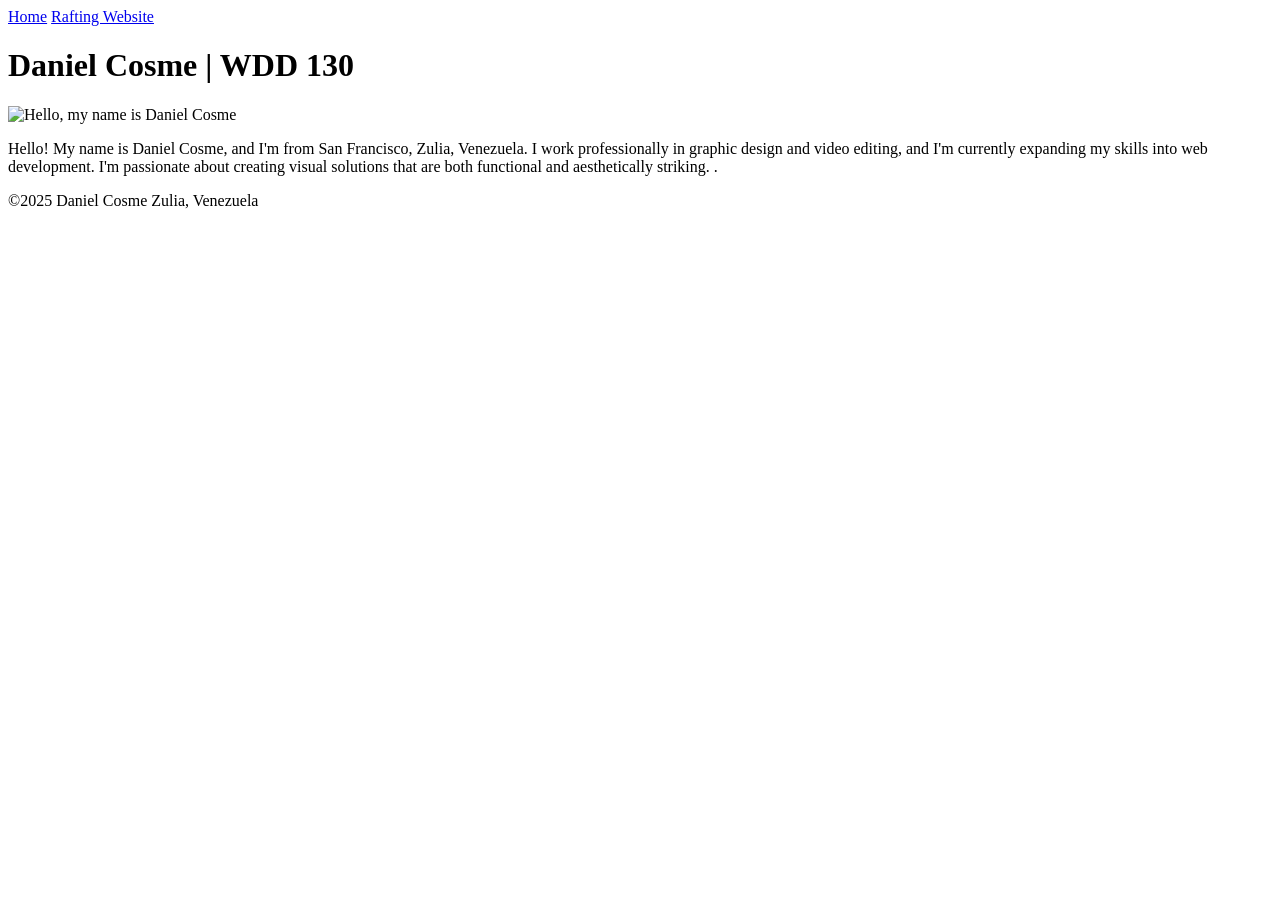
==== index.html @ 2811e9b9 "initial commit" ====
<!DOCTYPE html>
<html lang="en-US">
<head>
    <meta charset="utf-8">
    <meta name="viewport" content="width=device-width, initial-scale=1.0">
    <title>Daniel Cosme | WDD 130</title>
</head>
<body>
    <header>
        <nav>
            <a href="#">Home</a>
            <a href="wwr/">Rafting Website</a>
        </nav>
    </header>
    <main>
        <h1>Daniel Cosme | WDD 130</h1>
        <img src="images/profile.jpg" alt="Hello, my name is Daniel Cosme" width="200">
        <p>Hello! My name is Daniel Cosme, and I'm from San Francisco, Zulia, Venezuela. 
            I work professionally in graphic design and video editing,
             and I'm currently expanding my skills into web development.
              I'm passionate about creating visual solutions that are both functional 
              and aesthetically striking.

. </p>
    </main>
    <footer>
        <p>©2025 Daniel Cosme Zulia, Venezuela</p>
    </footer>
</body>
</html>
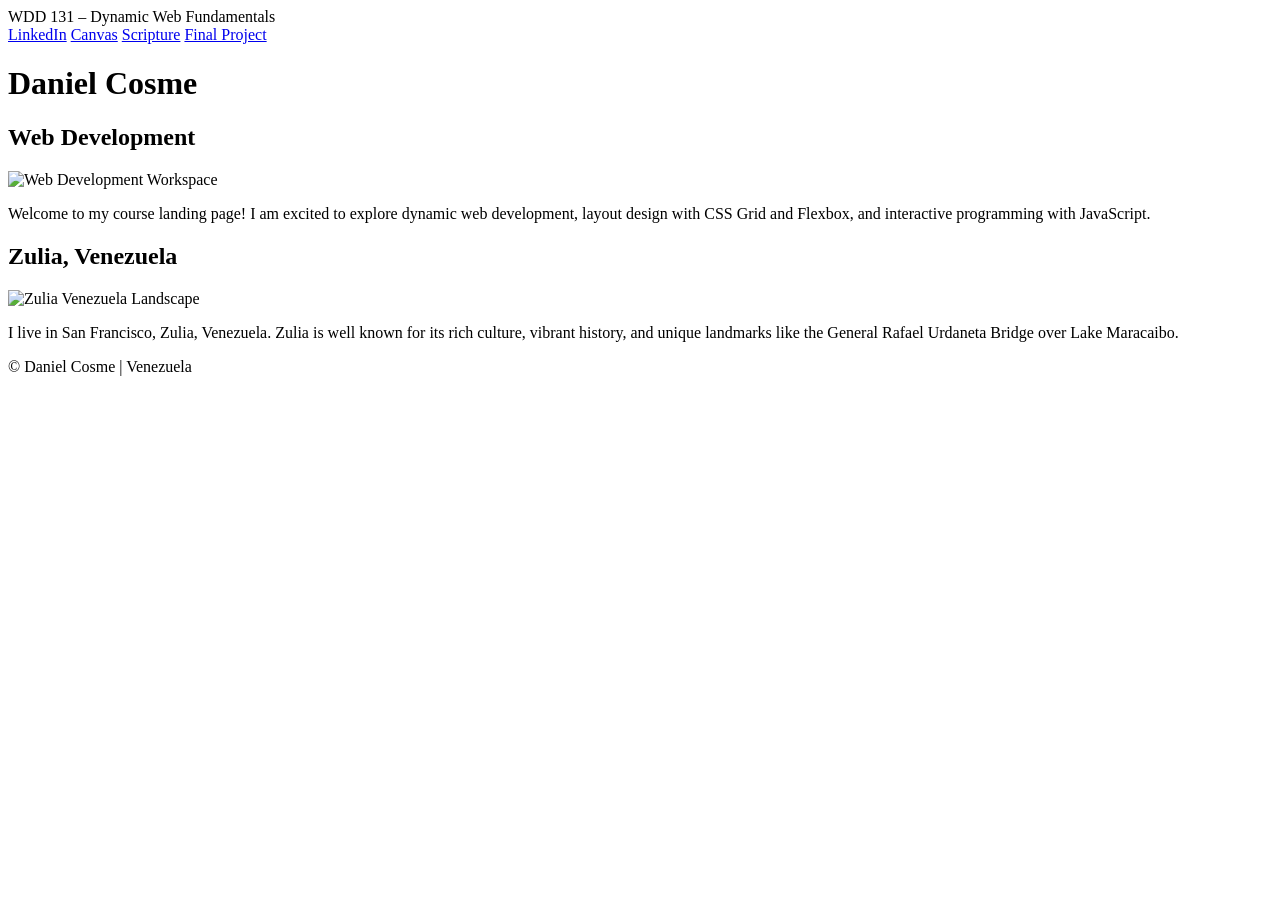
==== commit ea5f1c5d: "Add files via upload" ====
--- a/index.html
+++ b/index.html
@@ -1,30 +1,51 @@
-<!DOCTYPE html>
-<html lang="en-US">
-<head>
-    <meta charset="utf-8">
-    <meta name="viewport" content="width=device-width, initial-scale=1.0">
-    <title>Daniel Cosme | WDD 130</title>
-</head>
-<body>
-    <header>
-        <nav>
-            <a href="#">Home</a>
-            <a href="wwr/">Rafting Website</a>
-        </nav>
-    </header>
-    <main>
-        <h1>Daniel Cosme | WDD 130</h1>
-        <img src="images/profile.jpg" alt="Hello, my name is Daniel Cosme" width="200">
-        <p>Hello! My name is Daniel Cosme, and I'm from San Francisco, Zulia, Venezuela. 
-            I work professionally in graphic design and video editing,
-             and I'm currently expanding my skills into web development.
-              I'm passionate about creating visual solutions that are both functional 
-              and aesthetically striking.
-
-. </p>
-    </main>
-    <footer>
-        <p>©2025 Daniel Cosme Zulia, Venezuela</p>
-    </footer>
-</body>
-</html>
+<!DOCTYPE html>
+<html lang="en">
+<head>
+    <meta charset="UTF-8">
+    <meta name="viewport" content="width=device-width, initial-scale=1.0">
+    <title>WDD 131 – Dynamic Web Fundamentals – Daniel Cosme</title>
+    <meta name="description" content="WDD 131 – Dynamic Web Fundamentals course landing page for Daniel Cosme featuring web development projects, resources, and dynamic JavaScript dates.">
+    <meta name="author" content="Daniel Cosme">
+    
+    <!-- Google Fonts -->
+    <link rel="preconnect" href="https://fonts.googleapis.com">
+    <link rel="preconnect" href="https://fonts.gstatic.com" crossorigin>
+    <link href="https://fonts.googleapis.com/css2?family=Roboto:wght@400;700&display=swap" rel="stylesheet">
+    
+    <!-- CSS y JS -->
+    <link rel="stylesheet" href="styles/base.css">
+    <script src="scripts/getdates.js" defer></script>
+</head>
+<body>
+    <header>
+        <span id="course-title">WDD 131 – Dynamic Web Fundamentals</span>
+        <nav>
+            <a href="https://www.linkedin.com" target="_blank">LinkedIn</a>
+            <a href="https://byupw.instructure.com/" target="_blank">Canvas</a>
+            <a href="https://www.churchofjesuschrist.org/study/scriptures/bofm/1-ne/3?lang=eng&id=p7#p7" target="_blank">Scripture</a>
+            <a href="#">Final Project</a>
+        </nav>
+    </header>
+
+    <main>
+        <h1>Daniel Cosme</h1>
+        
+        <section class="card">
+            <h2>Web Development</h2>
+            <img src="images/web-dev.webp" alt="Web Development Workspace" width="400" height="250" loading="lazy">
+            <p>Welcome to my course landing page! I am excited to explore dynamic web development, layout design with CSS Grid and Flexbox, and interactive programming with JavaScript.</p>
+        </section>
+
+        <section class="card">
+            <h2>Zulia, Venezuela</h2>
+            <img src="images/zulia.webp" alt="Zulia Venezuela Landscape" width="400" height="250" loading="lazy">
+            <p>I live in San Francisco, Zulia, Venezuela. Zulia is well known for its rich culture, vibrant history, and unique landmarks like the General Rafael Urdaneta Bridge over Lake Maracaibo.</p>
+        </section>
+    </main>
+
+    <footer>
+        <p>&copy; <span id="currentyear"></span> Daniel Cosme | Venezuela</p>
+        <p id="lastModified"></p>
+    </footer>
+</body>
+</html>
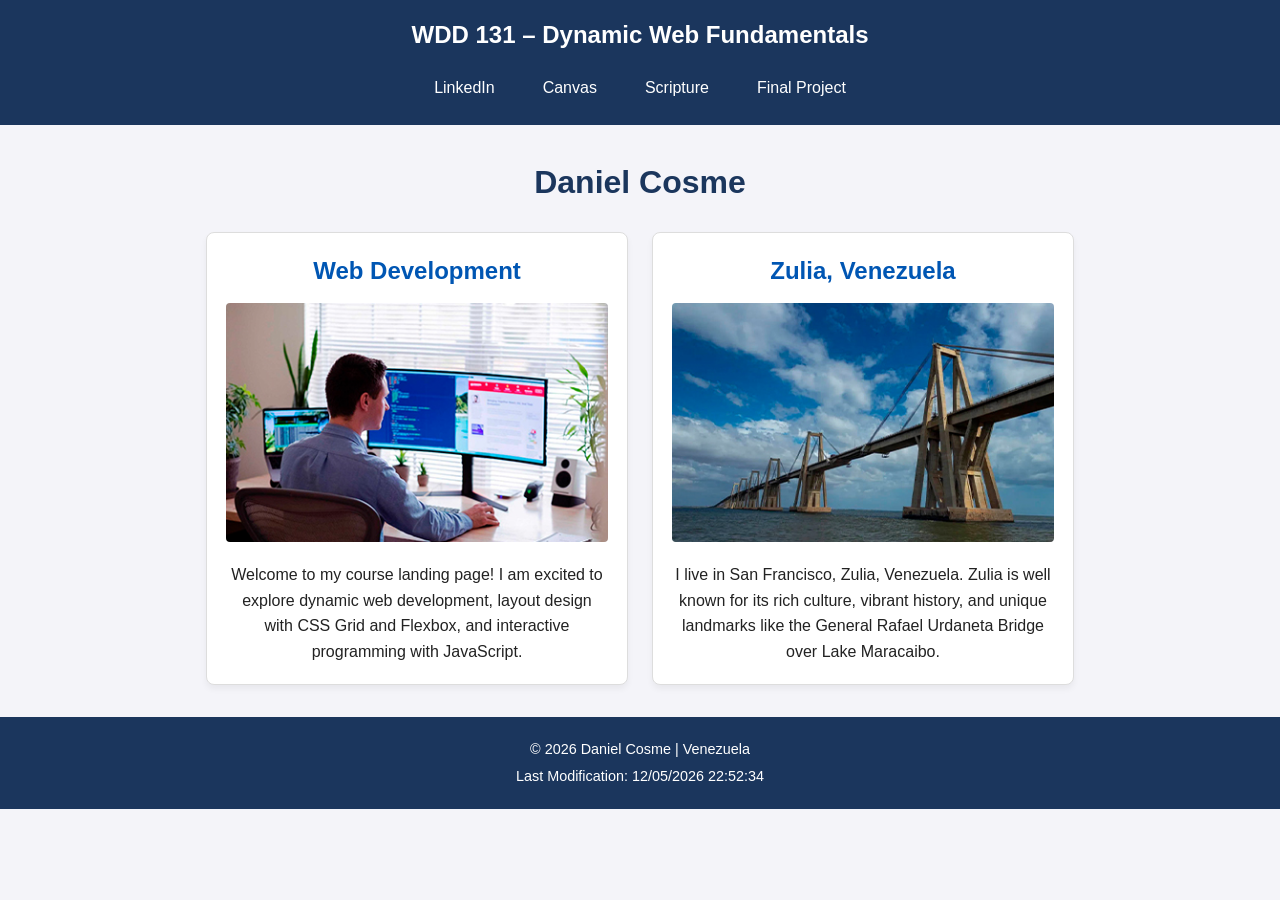
==== commit 870a2f71: "Update index.html" ====
--- a/index.html
+++ b/index.html
@@ -32,13 +32,13 @@
         
         <section class="card">
             <h2>Web Development</h2>
-            <img src="images/web-dev.webp" alt="Web Development Workspace" width="400" height="250" loading="lazy">
+            <img src="images/web-dev.jpg" alt="Web Development Workspace" width="400" height="250" loading="lazy">
             <p>Welcome to my course landing page! I am excited to explore dynamic web development, layout design with CSS Grid and Flexbox, and interactive programming with JavaScript.</p>
         </section>
 
         <section class="card">
             <h2>Zulia, Venezuela</h2>
-            <img src="images/zulia.webp" alt="Zulia Venezuela Landscape" width="400" height="250" loading="lazy">
+            <img src="images/zulia.jpg" alt="Zulia Venezuela Landscape" width="400" height="250" loading="lazy">
             <p>I live in San Francisco, Zulia, Venezuela. Zulia is well known for its rich culture, vibrant history, and unique landmarks like the General Rafael Urdaneta Bridge over Lake Maracaibo.</p>
         </section>
     </main>
@@ -48,4 +48,4 @@
         <p id="lastModified"></p>
     </footer>
 </body>
-</html>+</html>
--- a/styles/base.css
+++ b/styles/base.css
@@ -0,0 +1,108 @@
+/* Variables y Configuración General */
+:root {
+    --primary-color: #1b365d;
+    --secondary-color: #0056b3;
+    --accent-color: #f4f4f9;
+    --text-color: #222222;
+    --light-text: #ffffff;
+    --font-family: 'Roboto', sans-serif;
+}
+
+* {
+    box-sizing: border-box;
+    margin: 0;
+    padding: 0;
+}
+
+body {
+    font-family: var(--font-family);
+    color: var(--text-color);
+    background-color: var(--accent-color);
+    line-height: 1.6;
+}
+
+/* Header & Nav (Flexbox) */
+header {
+    background-color: var(--primary-color);
+    color: var(--light-text);
+    padding: 1rem;
+    text-align: center;
+}
+
+#course-title {
+    display: block;
+    font-size: 1.5rem;
+    font-weight: 700;
+    margin-bottom: 0.8rem;
+}
+
+nav {
+    display: flex;
+    justify-content: center;
+    gap: 1rem;
+    flex-wrap: wrap;
+}
+
+nav a {
+    color: var(--light-text);
+    text-decoration: none;
+    padding: 0.5rem 1rem;
+    border-radius: 4px;
+    transition: background-color 0.3s ease, color 0.3s ease;
+}
+
+nav a:hover {
+    background-color: var(--light-text);
+    color: var(--primary-color);
+}
+
+/* Main Content & Grid Layout */
+main {
+    max-width: 900px;
+    margin: 2rem auto;
+    padding: 0 1rem;
+    display: grid;
+    grid-template-columns: repeat(auto-fit, minmax(300px, 1fr));
+    gap: 1.5rem;
+}
+
+main h1 {
+    grid-column: 1 / -1;
+    text-align: center;
+    color: var(--primary-color);
+}
+
+.card {
+    background: #ffffff;
+    border: 1px solid #dddddd;
+    border-radius: 8px;
+    padding: 1.2rem;
+    box-shadow: 0 4px 6px rgba(0, 0, 0, 0.05);
+    text-align: center;
+}
+
+.card h2 {
+    color: var(--secondary-color);
+    margin-bottom: 0.8rem;
+}
+
+.card img {
+    max-width: 100%;
+    height: auto;
+    border-radius: 4px;
+    margin-bottom: 0.8rem;
+}
+
+/* Footer */
+footer {
+    background-color: var(--primary-color);
+    color: var(--light-text);
+    text-align: center;
+    padding: 1rem;
+    margin-top: 2rem;
+    font-size: 0.9rem;
+}
+
+footer p {
+    margin: 0.3rem 0;
+}
